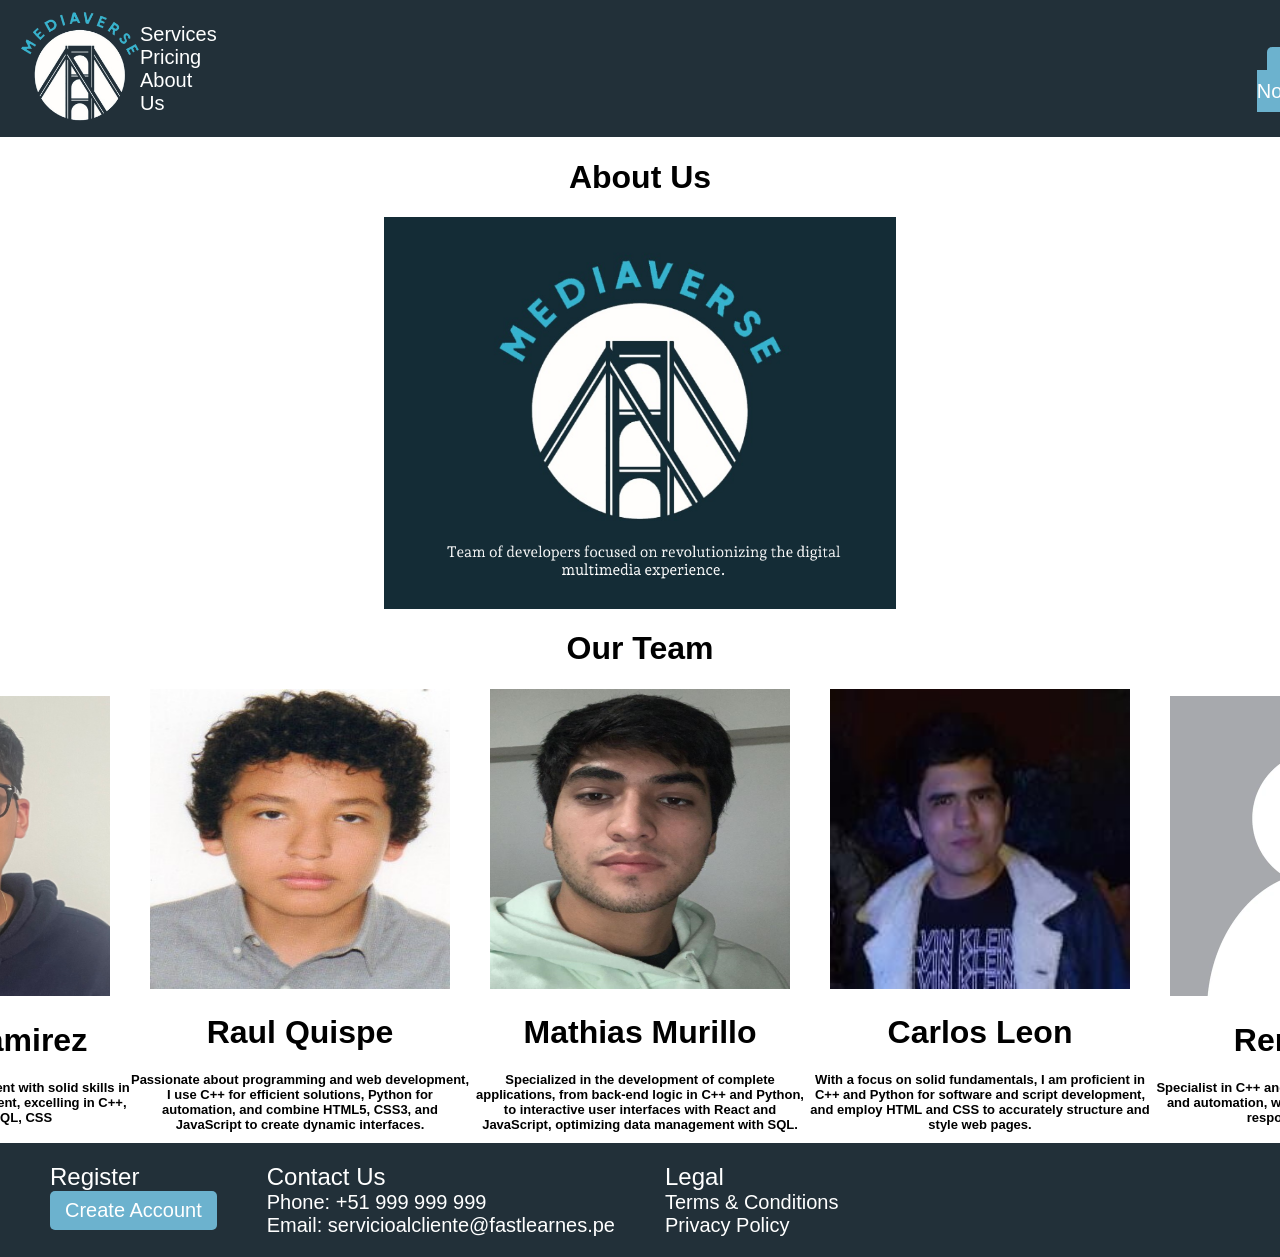
==== About-Us.html @ 63805429 "Add files via upload" ====
<!DOCTYPE html>
<html lang="en">
<head>
    <meta charset="UTF-8">
    <meta name="viewport" content="width=device-width, initial-scale=1.0">
    <title>Navbar_Footer</title>
    <link rel="stylesheet" href="css/aboutStyle.css">
    <link rel="stylesheet" href="css/styles.css">
</head>
<body>
    <header>
        <nav>
            <div class="logo">
                <a href="#"><img src="assets/Logo.png" alt="Logo"></a>
            </div>
            <div class="nav-links">
                <a href="#">Services</a>
                <a href="#">Pricing</a>
                <a href="#">About Us</a>
            </div>
            <div class="auth-buttons">
                <a href="#">Log In</a>
                <a href="#" class="register-btn">Register Now</a>
            </div>
        </nav>
    </header>

    <div id="log1">
        <h1 id="txt1">About Us</h1>
        <img id="img1" src="assets/Log.png" alt="Log">
    </div>
    <div>
        <h1 id="txt2" >Our Team</h1>
        <div id="cont">
            <div>
                <img class="inte" src="assets/ramirez.png" alt="int">
                <div class="cont2">
                    <h1 class="nom">Marcelo Ramirez</h1>
                    <h2 class="txts">I am a Software Engineering student with solid skills in programming and web development, excelling in C++, HTML5, JavaScript, SQL, CSS</h2>
                </div>
            </div>
            <div>
                <img class="inte" src="assets/QuispeErasmo.png" alt="int">
                <div class="cont2">
                    <h1 class="nom">Raul Quispe</h1>
                    <h2 class="txts">Passionate about programming and web development, I use C++ for efficient solutions, Python for automation, and combine HTML5, CSS3, and JavaScript to create dynamic interfaces.</h2>
                </div>
            </div>
            <div>
                <img class="inte" src="assets/MathiasJavierMurillo.png" alt="int">
                <div class="cont2">
                    <h1 class="nom">Mathias Murillo</h1>
                    <h2 class="txts">Specialized in the development of complete applications, from back-end logic in C++ and Python, to interactive user interfaces with React and JavaScript, optimizing data management with SQL.</h2>
                </div>
            </div>
            <div>
                <img class="inte" src="assets/carlos.png" alt="int">
                <div class="cont2">
                    <h1 class="nom">Carlos Leon</h1>
                    <h2 class="txts">With a focus on solid fundamentals, I am proficient in C++ and Python for software and script development, and employ HTML and CSS to accurately structure and style web pages.</h2>
                </div>
            </div>
            <div>
                <img class="inte" src="assets/renzo.png" alt="int">
                <div class="cont2">
                    <h1 class="nom">Renzo Ruiz</h1>
                    <h2 class="txts">Specialist in C++ and Python for robust development and automation, with skills in HTML5 and CSS for responsive web design.</h2>
                </div>
            </div>
        </div>
    </div>

    <footer>
        <div class="footer-container">
            <div class="footer-column">
                <div class="footer-item register-item">Register</div>
                <div class="footer-item register-btn"><a href="#" class="register-link">Create Account</a></div>
            </div>
            <div class="footer-column">
                <div class="footer-item contact-item">Contact Us</div>
                <div class="footer-item contact-info">Phone: +51 999 999 999</div>
                <div class="footer-item contact-info">Email: servicioalcliente@fastlearnes.pe</div>
            </div>
            <div class="footer-column">
                <div class="footer-item legal-item">Legal</div>
                <div class="footer-item legal-info">Terms & Conditions</div>
                <div class="footer-item legal-info">Privacy Policy</div>
            </div>
        </div>
    </footer>

</body>
</html>
---- css/aboutStyle.css ----
#txt1{
    text-align: center;
}

#img1{
    display: block;
    margin-left: auto;
    margin-right: auto;
    width: 40%;
}

#txt2{
    text-align: center;
}

#cont{
    display: flex;
    justify-content: center;
    align-items: center;
}

.inte{
    width: 300px;
    height: 300px;
    padding-inline: 20px;
}

.nom{
    text-align: center;
}

.txts{

    font-size: small;
    text-align: center;
}
---- css/styles.css ----
body {
    margin: 0;
    padding: 0;
    font-family: 'Andada Pro', sans-serif;
}

header {
    background-color: #223039;
    padding: 10px 0;
}

.logo {
    margin-right: auto;
}

nav {
    display: flex;
    justify-content: space-between;
    align-items: center;
    max-width: 1800px;
    margin: 0 auto;
    padding: 0 20px;
}

.logo img {
    width: 120px;
}

.nav-links {
    margin-right: 900px;
}

.nav-links a {
    color: #fff;
    text-decoration: none;
    margin-right: 40px;
    font-size: 20px;
    font-weight: 500;
    font-family: 'Andada Pro', sans-serif;
}

.auth-buttons {
    margin-left: 100px;
}

.auth-buttons a {
    color: #fff;
    text-decoration: none;
    margin-left: 10px;
    padding: 8px 15px;
    border-radius: 5px;
    font-size: 20px;
    font-weight: 500;
    font-family: 'Andada Pro', sans-serif;
}

.auth-buttons a.register-btn {
    background-color: #6cb2ce;
    color: #ffffff;
    padding: 10px 30px;
}

footer {
    background-color: #223039;
    padding: 20px 0;
    color: #fff;
}

.footer-container {
    display: flex;
    margin-left: 50px;
}

.footer-column {
    display: flex;
    flex-direction: column;
    margin-right: 50px;
}

.footer-column:last-child {
    margin-right: 0;
}

.register-btn a {
    display: inline-block;
    padding: 8px 15px;
    border-radius: 5px;
    text-decoration: none;
    color: #fff;
    background-color: #6cb2ce;
    font-size: 20px;
}

.register-item, .contact-item, .legal-item {
    font-size: 24px;
}

.contact-info, .legal-info {
    font-size: 20px;
    font-family: 'Andada Pro', sans-serif;
    font-weight: normal;
}
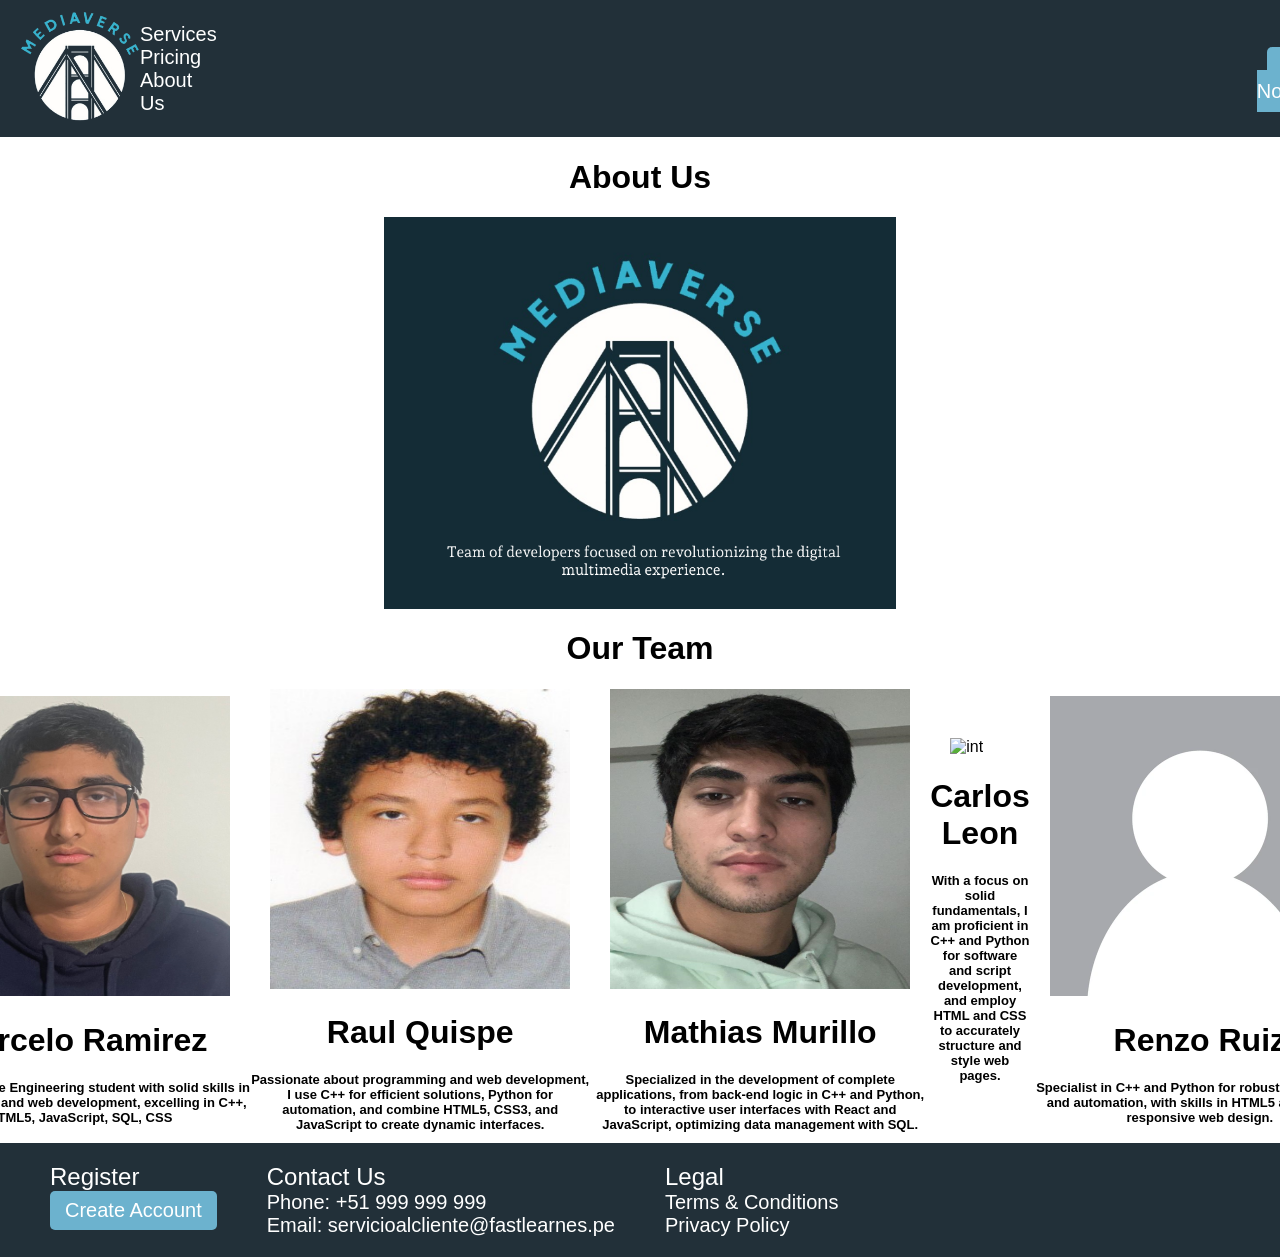
==== commit b86c9585: "Update main" ====
--- a/About-Us.html
+++ b/About-Us.html
@@ -14,9 +14,9 @@
                 <a href="#"><img src="assets/Logo.png" alt="Logo"></a>
             </div>
             <div class="nav-links">
-                <a href="#">Services</a>
-                <a href="#">Pricing</a>
-                <a href="#">About Us</a>
+                <a href="Services.html"  target="_blank">Services</a>
+                <a href="Pricing.html" target="_blank">Pricing</a>
+                <a href="About-Us.html" target="_blank">About Us</a>
             </div>
             <div class="auth-buttons">
                 <a href="#">Log In</a>
--- a/css/styles.css
+++ b/css/styles.css
@@ -1,102 +1,103 @@
-body {
-    margin: 0;
-    padding: 0;
-    font-family: 'Andada Pro', sans-serif;
-}
-
-header {
-    background-color: #223039;
-    padding: 10px 0;
-}
-
-.logo {
-    margin-right: auto;
-}
-
-nav {
-    display: flex;
-    justify-content: space-between;
-    align-items: center;
-    max-width: 1800px;
-    margin: 0 auto;
-    padding: 0 20px;
-}
-
-.logo img {
-    width: 120px;
-}
-
-.nav-links {
-    margin-right: 900px;
-}
-
-.nav-links a {
-    color: #fff;
-    text-decoration: none;
-    margin-right: 40px;
-    font-size: 20px;
-    font-weight: 500;
-    font-family: 'Andada Pro', sans-serif;
-}
-
-.auth-buttons {
-    margin-left: 100px;
-}
-
-.auth-buttons a {
-    color: #fff;
-    text-decoration: none;
-    margin-left: 10px;
-    padding: 8px 15px;
-    border-radius: 5px;
-    font-size: 20px;
-    font-weight: 500;
-    font-family: 'Andada Pro', sans-serif;
-}
-
-.auth-buttons a.register-btn {
-    background-color: #6cb2ce;
-    color: #ffffff;
-    padding: 10px 30px;
-}
-
-footer {
-    background-color: #223039;
-    padding: 20px 0;
-    color: #fff;
-}
-
-.footer-container {
-    display: flex;
-    margin-left: 50px;
-}
-
-.footer-column {
-    display: flex;
-    flex-direction: column;
-    margin-right: 50px;
-}
-
-.footer-column:last-child {
-    margin-right: 0;
-}
-
-.register-btn a {
-    display: inline-block;
-    padding: 8px 15px;
-    border-radius: 5px;
-    text-decoration: none;
-    color: #fff;
-    background-color: #6cb2ce;
-    font-size: 20px;
-}
-
-.register-item, .contact-item, .legal-item {
-    font-size: 24px;
-}
-
-.contact-info, .legal-info {
-    font-size: 20px;
-    font-family: 'Andada Pro', sans-serif;
-    font-weight: normal;
-}+body {
+    margin: 0;
+    padding: 0;
+    font-family: 'Andada Pro', sans-serif;
+}
+
+header {
+    background-color: #223039;
+    padding: 10px 0;
+}
+
+.logo {
+    margin-right: auto;
+}
+
+nav {
+    display: flex;
+    justify-content: space-between;
+    align-items: center;
+    max-width: 1800px;
+    margin: 0 auto;
+    padding: 0 20px;
+}
+
+.logo img {
+    width: 120px;
+}
+
+.nav-links {
+    margin-right: 900px;
+}
+
+.nav-links a {
+    color: #fff;
+    text-decoration: none;
+    margin-right: 40px;
+    font-size: 20px;
+    font-weight: 500;
+    font-family: 'Andada Pro', sans-serif;
+}
+
+.auth-buttons {
+    margin-left: 100px;
+}
+
+.auth-buttons a {
+    color: #fff;
+    text-decoration: none;
+    margin-left: 10px;
+    padding: 8px 15px;
+    border-radius: 5px;
+    font-size: 20px;
+    font-weight: 500;
+    font-family: 'Andada Pro', sans-serif;
+}
+
+.auth-buttons a.register-btn {
+    background-color: #6cb2ce;
+    color: #ffffff;
+    padding: 10px 30px;
+}
+
+footer {
+    background-color: #223039;
+    padding: 20px 0;
+    color: #fff;
+}
+
+.footer-container {
+    display: flex;
+    margin-left: 50px;
+}
+
+.footer-column {
+    display: flex;
+    flex-direction: column;
+    margin-right: 50px;
+}
+
+.footer-column:last-child {
+    margin-right: 0;
+}
+
+.register-btn a {
+    display: inline-block;
+    padding: 8px 15px;
+    border-radius: 5px;
+    text-decoration: none;
+    color: #fff;
+    background-color: #6cb2ce;
+    font-size: 20px;
+}
+
+.register-item, .contact-item, .legal-item {
+    font-size: 24px;
+}
+
+.contact-info, .legal-info {
+    font-size: 20px;
+    font-family: 'Andada Pro', sans-serif;
+    font-weight: normal;
+}
+
